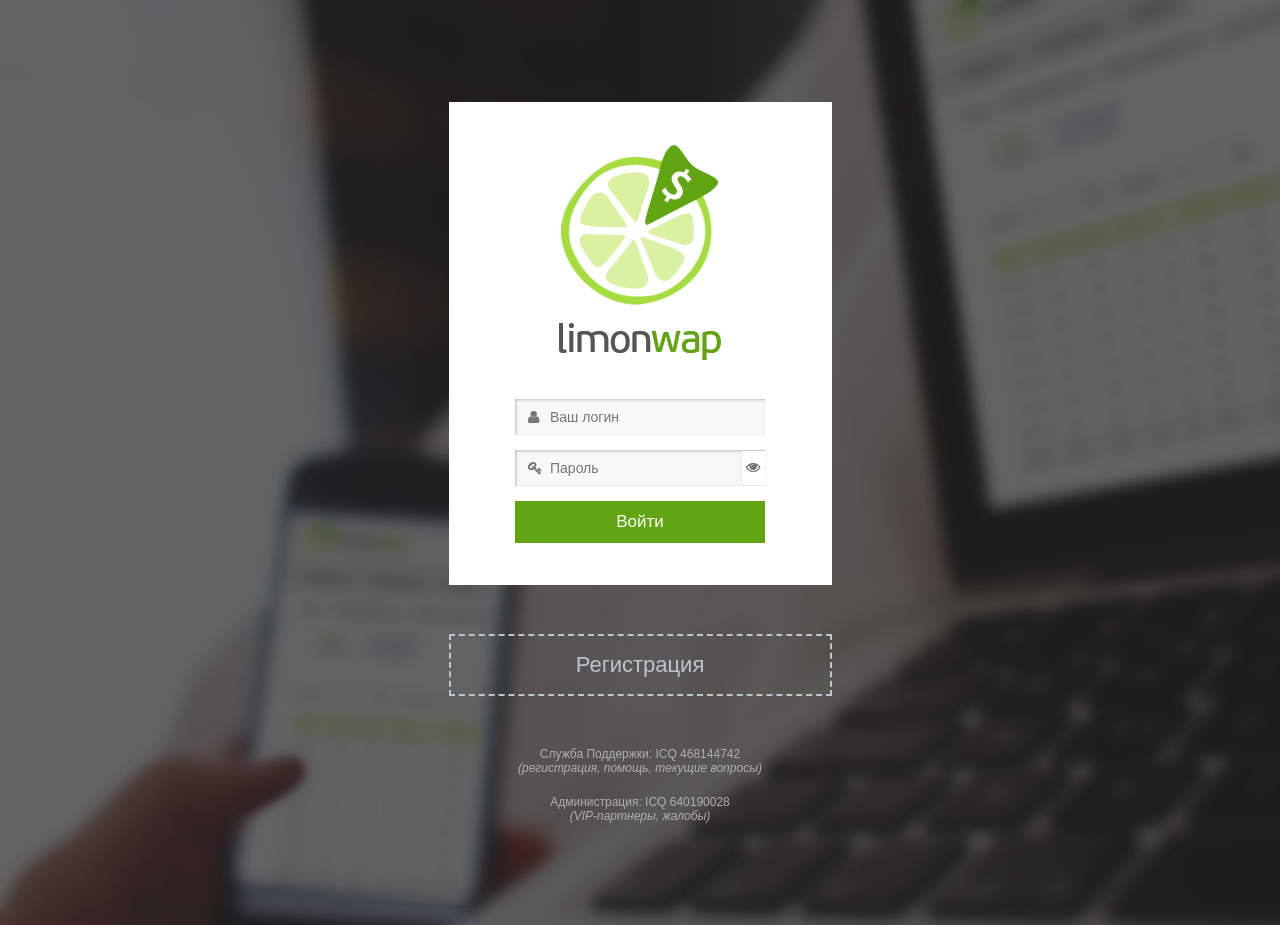
==== builds/login.html @ 2d66a859 "registration page" ====
<!DOCTYPE html>
<html lang="ru" class="no-js">

    <head>
        <meta charset="utf-8">
        <meta http-equiv="x-ua-compatible" content="ie=edge">
        <title>default title</title>
        <meta content="" name="description">
        <meta content="" name="keywords">
        <meta name="viewport" content="width=device-width, initial-scale=1.0">
        <meta content="telephone=no" name="format-detection">
        <meta name="HandheldFriendly" content="true">

        <!--[if (gt IE 9)|!(IE)]><!-->
        <link href="static/css/main.min.css" rel="stylesheet" type="text/css">
        <!--<![endif]-->
        <meta property="og:title" content="default title">
        <meta property="og:title" content="">
        <meta property="og:url" content="">
        <meta property="og:description" content="">
        <meta property="og:image" content="">
        <meta property="og:image:type" content="image/jpeg">
        <meta property="og:image:width" content="500">
        <meta property="og:image:height" content="300">
        <meta property="twitter:description" content="">
        <link rel="image_src" href="">
        <link rel="icon" type="image/x-icon" href="favicon.ico">
        <script>
            (function(H){H.className=H.className.replace(/\bno-js\b/,'js')})(document.documentElement)
        </script>
    </head>

    <body>
        <div class="page-login">
            <div class="login">
                <div class="login__logo"></div>
                <form action="" method="" class="form">
                    <div class="form-element form-element--user">
                        <input type="text" value="" placeholder="Ваш логин" class="form__element">
                    </div>
                    <div class="form-element form-element--password">
                        <input type="password" value="" placeholder="Пароль" class="form__element"><span class="form__show"></span>
                    </div>
                    <input type="submit" value="Войти" class="form__submit">
                </form>
            </div><a href="#" title="" class="registration-button">Регистрация</a>
            <div class="contacts">
                <div class="contacts__row">
                    <p>Служба Поддержки: ICQ 468144742</p><em>(регистрация, помощь, текущие вопросы)</em>
                </div>
                <div class="contacts__row">
                    <p>Администрация: ICQ 640190028</p><em>(VIP-партнеры, жалобы) </em>
                </div>
            </div>
        </div>
        <script src="static/js/main.min.js"></script>
    </body>

</html>
---- builds/static/css/main.min.css ----
/*! normalize.css v3.0.3 | MIT License | github.com/necolas/normalize.css */
html{font-family:sans-serif;-ms-text-size-adjust:100%;-webkit-text-size-adjust:100%}body{margin:0}article,aside,details,figcaption,figure,footer,header,main,menu,nav,section,summary{display:block}audio,canvas,progress,video{display:inline-block;vertical-align:baseline}audio:not([controls]){display:none;height:0}[hidden],template{display:none}a{background-color:transparent}a:active,a:hover{outline:0}abbr[title]{border-bottom:1px dotted}b,strong{font-weight:700}dfn{font-style:italic}mark{background:#ff0;color:#000}sub,sup{font-size:75%;line-height:0;position:relative;vertical-align:baseline}sup{top:-.5em}sub{bottom:-.25em}img{border:0}svg:not(:root){overflow:hidden}figure{margin:0}hr{box-sizing:content-box;height:0}pre{overflow:auto}code,kbd,pre,samp{font-family:monospace,monospace;font-size:1em}button,input,optgroup,select,textarea{color:inherit;font:inherit;margin:0}fieldset{margin:0;padding:0;border:0;outline:0;font-size:100%;vertical-align:baseline;background:0 0}button{overflow:visible}button,select{text-transform:none}button,html input[type=button],input[type=reset],input[type=submit]{-webkit-appearance:button;cursor:pointer}button[disabled],html input[disabled]{cursor:default}button::-moz-focus-inner,input::-moz-focus-inner{border:0;padding:0}input{line-height:normal}input[type=checkbox],input[type=radio]{box-sizing:border-box;padding:0}input[type=number]::-webkit-inner-spin-button,input[type=number]::-webkit-outer-spin-button{height:auto}input[type=search]{-webkit-appearance:textfield;box-sizing:content-box}input[type=search]::-webkit-search-cancel-button,input[type=search]::-webkit-search-decoration{-webkit-appearance:none}legend{border:0;padding:0}textarea{overflow:auto}optgroup{font-weight:700}table{border-collapse:collapse;border-spacing:0}td,th{padding:0}blockquote{margin:0}.form__label{display:block;margin-bottom:5px;color:#000;font-size:14px;line-height:18px}.form__label span{color:#999;font-style:italic}.form__label--inline{width:48%}.form__element{box-sizing:border-box;width:100%;height:100%;padding-left:35px;border:0;background-color:#f8f8f7;box-shadow:inset 1px 1px 3px rgba(0,0,0,.26);font-size:14px}.form__element:focus{outline:none}.form__element--large{padding-left:0;text-align:center;font-size:18px}.form__element--medium{width:48%;padding-left:0;text-align:center;font-size:14px}.form__element--cubic{width:36px;height:36px;padding-left:0;text-align:center;font-size:33px}.form__element--textarea{min-height:62px}.form__element--noheight{height:38px}.form__submit{display:block;box-sizing:border-box;width:250px;height:42px;margin:auto;color:#fff;border:0;background-color:#62a513;font-size:17px}.form__submit:hover{background-color:#73b624}.form__submit--registration{width:398px;height:60px;font-size:22px}.form__show{position:absolute;top:1px;right:0;width:23px;height:94%;background-color:#fff;box-shadow:0 0 1px rgba(0,0,0,.26)}.form__show:before{position:absolute;top:0;right:0;bottom:0;left:0;display:block;margin:auto;content:"";background-image:url(../images/png-sprite/96dpi/sprite.png);background-position:-200px -72px;width:15px;height:9px;background-size:393px,215px;background-repeat:no-repeat}.form__show:hover{cursor:pointer}.form-element{position:relative;width:250px;height:36px;margin:0 auto 15px}.form-element:before{position:absolute;top:12px;left:13px;display:block;content:""}.form-element--user:before{background-image:url(../images/png-sprite/96dpi/sprite.png);background-position:-184px -72px;width:12px;height:12px;background-size:393px,215px;background-repeat:no-repeat}.form-element--password:before{background-image:url(../images/png-sprite/96dpi/sprite.png);background-position:-166px -72px;width:14px;height:13px;background-size:393px,215px;background-repeat:no-repeat}.form-element--large{width:398px;height:48px}.form-element--medium{width:398px;height:auto}.form-element--inline{display:-webkit-box;display:-webkit-flex;display:-ms-flexbox;display:flex;width:398px;height:48px;-webkit-box-align:center;-webkit-align-items:center;-ms-flex-align:center;align-items:center;-webkit-box-pack:justify;-webkit-justify-content:space-between;-ms-flex-pack:justify;justify-content:space-between}html,body{height:100%}.registration{width:651px;margin-bottom:40px}.registration__login{margin:0 auto 39px;background-image:url(../images/png-sprite/96dpi/sprite.png);background-position:-166px 0;width:227px;height:68px;background-size:393px,215px;background-repeat:no-repeat}.registration__back{margin-top:25px;text-align:center}.registration__back a{position:relative;color:#617587;font-size:14px}.registration__back a:before{position:absolute;top:5px;left:-17px;display:block;content:"";background-image:url(../images/png-sprite/96dpi/sprite.png);background-position:-219px -72px;width:13px;height:7px;background-size:393px,215px;background-repeat:no-repeat}.page-login{padding-top:102px;padding-bottom:102px;background:url(../images/general/bg.jpg) no-repeat;background-size:cover;font-family:"Arial"}.login,.registration{width:383px;margin:auto;padding-top:43px;padding-bottom:42px;background-color:#fff}.login__logo{margin:0 auto 39px;background-image:url(../images/png-sprite/96dpi/sprite.png);background-position:0 0;width:162px;height:215px;background-size:393px,215px;background-repeat:no-repeat}.registration-button{display:block;box-sizing:border-box;width:383px;height:62px;margin:49px auto 51px;text-align:center;text-decoration:none;color:#bdc5cc;border:2px dashed;font-size:22px;line-height:58px}.registration-button:hover{color:#fff;border-color:transparent;background-color:#bdc5cc}.contacts{text-align:center;color:#afafaf;font-size:12px}.contacts__row:first-child{margin-bottom:20px}.contacts p{margin:0}
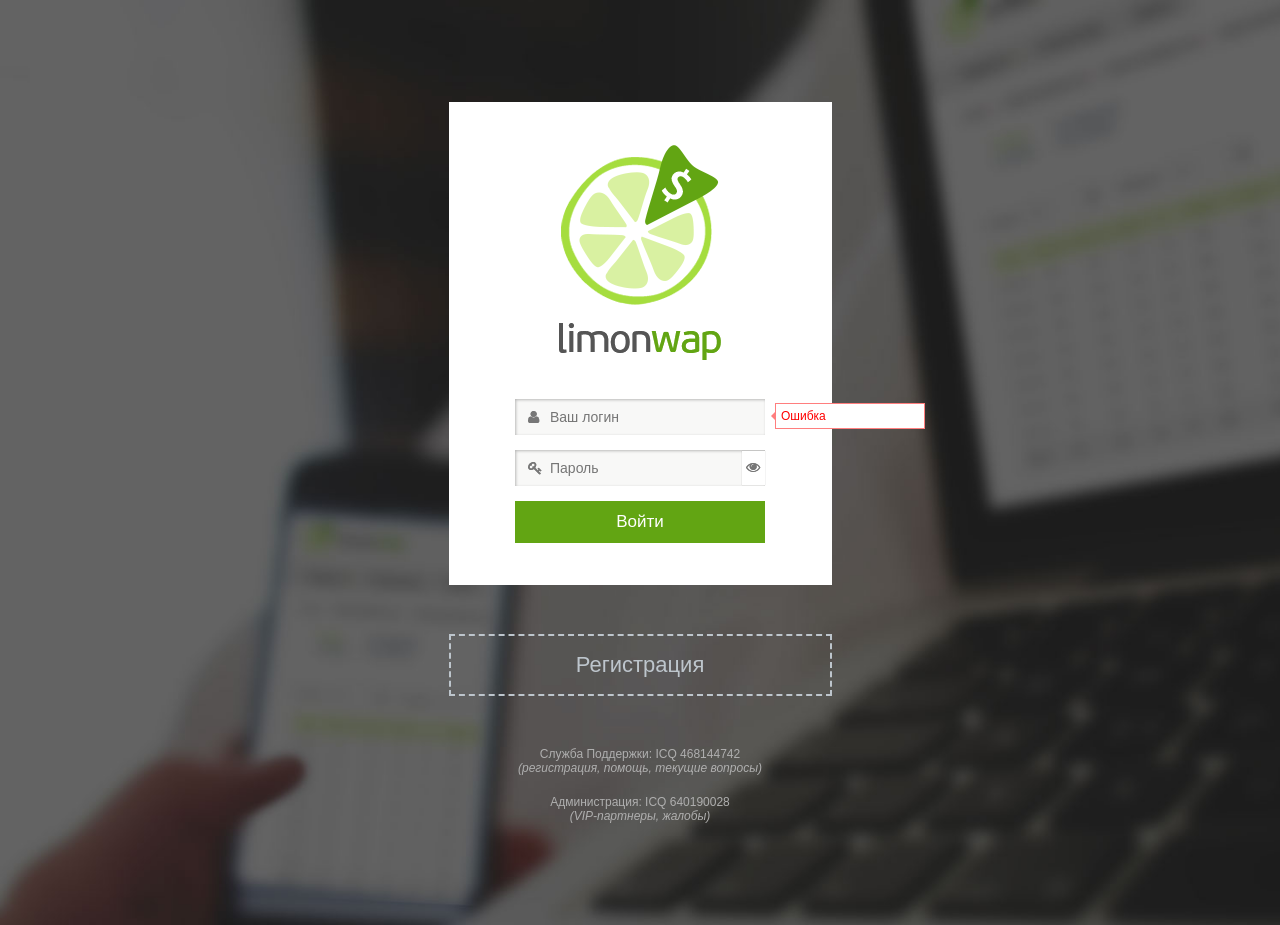
==== commit 49d31b9b: "add error msg" ====
--- a/builds/login.html
+++ b/builds/login.html
@@ -37,6 +37,7 @@
                 <form action="" method="" class="form">
                     <div class="form-element form-element--user">
                         <input type="text" value="" placeholder="Ваш логин" class="form__element">
+                        <div class="form-element__error">Ошибка</div>
                     </div>
                     <div class="form-element form-element--password">
                         <input type="password" value="" placeholder="Пароль" class="form__element"><span class="form__show"></span>
--- a/builds/static/css/main.min.css
+++ b/builds/static/css/main.min.css
@@ -1,2 +1,2 @@
 /*! normalize.css v3.0.3 | MIT License | github.com/necolas/normalize.css */
-html{font-family:sans-serif;-ms-text-size-adjust:100%;-webkit-text-size-adjust:100%}body{margin:0}article,aside,details,figcaption,figure,footer,header,main,menu,nav,section,summary{display:block}audio,canvas,progress,video{display:inline-block;vertical-align:baseline}audio:not([controls]){display:none;height:0}[hidden],template{display:none}a{background-color:transparent}a:active,a:hover{outline:0}abbr[title]{border-bottom:1px dotted}b,strong{font-weight:700}dfn{font-style:italic}mark{background:#ff0;color:#000}sub,sup{font-size:75%;line-height:0;position:relative;vertical-align:baseline}sup{top:-.5em}sub{bottom:-.25em}img{border:0}svg:not(:root){overflow:hidden}figure{margin:0}hr{box-sizing:content-box;height:0}pre{overflow:auto}code,kbd,pre,samp{font-family:monospace,monospace;font-size:1em}button,input,optgroup,select,textarea{color:inherit;font:inherit;margin:0}fieldset{margin:0;padding:0;border:0;outline:0;font-size:100%;vertical-align:baseline;background:0 0}button{overflow:visible}button,select{text-transform:none}button,html input[type=button],input[type=reset],input[type=submit]{-webkit-appearance:button;cursor:pointer}button[disabled],html input[disabled]{cursor:default}button::-moz-focus-inner,input::-moz-focus-inner{border:0;padding:0}input{line-height:normal}input[type=checkbox],input[type=radio]{box-sizing:border-box;padding:0}input[type=number]::-webkit-inner-spin-button,input[type=number]::-webkit-outer-spin-button{height:auto}input[type=search]{-webkit-appearance:textfield;box-sizing:content-box}input[type=search]::-webkit-search-cancel-button,input[type=search]::-webkit-search-decoration{-webkit-appearance:none}legend{border:0;padding:0}textarea{overflow:auto}optgroup{font-weight:700}table{border-collapse:collapse;border-spacing:0}td,th{padding:0}blockquote{margin:0}.form__label{display:block;margin-bottom:5px;color:#000;font-size:14px;line-height:18px}.form__label span{color:#999;font-style:italic}.form__label--inline{width:48%}.form__element{box-sizing:border-box;width:100%;height:100%;padding-left:35px;border:0;background-color:#f8f8f7;box-shadow:inset 1px 1px 3px rgba(0,0,0,.26);font-size:14px}.form__element:focus{outline:none}.form__element--large{padding-left:0;text-align:center;font-size:18px}.form__element--medium{width:48%;padding-left:0;text-align:center;font-size:14px}.form__element--cubic{width:36px;height:36px;padding-left:0;text-align:center;font-size:33px}.form__element--textarea{min-height:62px}.form__element--noheight{height:38px}.form__submit{display:block;box-sizing:border-box;width:250px;height:42px;margin:auto;color:#fff;border:0;background-color:#62a513;font-size:17px}.form__submit:hover{background-color:#73b624}.form__submit--registration{width:398px;height:60px;font-size:22px}.form__show{position:absolute;top:1px;right:0;width:23px;height:94%;background-color:#fff;box-shadow:0 0 1px rgba(0,0,0,.26)}.form__show:before{position:absolute;top:0;right:0;bottom:0;left:0;display:block;margin:auto;content:"";background-image:url(../images/png-sprite/96dpi/sprite.png);background-position:-200px -72px;width:15px;height:9px;background-size:393px,215px;background-repeat:no-repeat}.form__show:hover{cursor:pointer}.form-element{position:relative;width:250px;height:36px;margin:0 auto 15px}.form-element:before{position:absolute;top:12px;left:13px;display:block;content:""}.form-element--user:before{background-image:url(../images/png-sprite/96dpi/sprite.png);background-position:-184px -72px;width:12px;height:12px;background-size:393px,215px;background-repeat:no-repeat}.form-element--password:before{background-image:url(../images/png-sprite/96dpi/sprite.png);background-position:-166px -72px;width:14px;height:13px;background-size:393px,215px;background-repeat:no-repeat}.form-element--large{width:398px;height:48px}.form-element--medium{width:398px;height:auto}.form-element--inline{display:-webkit-box;display:-webkit-flex;display:-ms-flexbox;display:flex;width:398px;height:48px;-webkit-box-align:center;-webkit-align-items:center;-ms-flex-align:center;align-items:center;-webkit-box-pack:justify;-webkit-justify-content:space-between;-ms-flex-pack:justify;justify-content:space-between}html,body{height:100%}.registration{width:651px;margin-bottom:40px}.registration__login{margin:0 auto 39px;background-image:url(../images/png-sprite/96dpi/sprite.png);background-position:-166px 0;width:227px;height:68px;background-size:393px,215px;background-repeat:no-repeat}.registration__back{margin-top:25px;text-align:center}.registration__back a{position:relative;color:#617587;font-size:14px}.registration__back a:before{position:absolute;top:5px;left:-17px;display:block;content:"";background-image:url(../images/png-sprite/96dpi/sprite.png);background-position:-219px -72px;width:13px;height:7px;background-size:393px,215px;background-repeat:no-repeat}.page-login{padding-top:102px;padding-bottom:102px;background:url(../images/general/bg.jpg) no-repeat;background-size:cover;font-family:"Arial"}.login,.registration{width:383px;margin:auto;padding-top:43px;padding-bottom:42px;background-color:#fff}.login__logo{margin:0 auto 39px;background-image:url(../images/png-sprite/96dpi/sprite.png);background-position:0 0;width:162px;height:215px;background-size:393px,215px;background-repeat:no-repeat}.registration-button{display:block;box-sizing:border-box;width:383px;height:62px;margin:49px auto 51px;text-align:center;text-decoration:none;color:#bdc5cc;border:2px dashed;font-size:22px;line-height:58px}.registration-button:hover{color:#fff;border-color:transparent;background-color:#bdc5cc}.contacts{text-align:center;color:#afafaf;font-size:12px}.contacts__row:first-child{margin-bottom:20px}.contacts p{margin:0}+html{font-family:sans-serif;-ms-text-size-adjust:100%;-webkit-text-size-adjust:100%}body{margin:0}article,aside,details,figcaption,figure,footer,header,main,menu,nav,section,summary{display:block}audio,canvas,progress,video{display:inline-block;vertical-align:baseline}audio:not([controls]){display:none;height:0}[hidden],template{display:none}a{background-color:transparent}a:active,a:hover{outline:0}abbr[title]{border-bottom:1px dotted}b,strong{font-weight:700}dfn{font-style:italic}mark{background:#ff0;color:#000}sub,sup{font-size:75%;line-height:0;position:relative;vertical-align:baseline}sup{top:-.5em}sub{bottom:-.25em}img{border:0}svg:not(:root){overflow:hidden}figure{margin:0}hr{box-sizing:content-box;height:0}pre{overflow:auto}code,kbd,pre,samp{font-family:monospace,monospace;font-size:1em}button,input,optgroup,select,textarea{color:inherit;font:inherit;margin:0}fieldset{margin:0;padding:0;border:0;outline:0;font-size:100%;vertical-align:baseline;background:0 0}button{overflow:visible}button,select{text-transform:none}button,html input[type=button],input[type=reset],input[type=submit]{-webkit-appearance:button;cursor:pointer}button[disabled],html input[disabled]{cursor:default}button::-moz-focus-inner,input::-moz-focus-inner{border:0;padding:0}input{line-height:normal}input[type=checkbox],input[type=radio]{box-sizing:border-box;padding:0}input[type=number]::-webkit-inner-spin-button,input[type=number]::-webkit-outer-spin-button{height:auto}input[type=search]{-webkit-appearance:textfield;box-sizing:content-box}input[type=search]::-webkit-search-cancel-button,input[type=search]::-webkit-search-decoration{-webkit-appearance:none}legend{border:0;padding:0}textarea{overflow:auto}optgroup{font-weight:700}table{border-collapse:collapse;border-spacing:0}td,th{padding:0}blockquote{margin:0}.form__label{display:block;margin-bottom:5px;color:#000;font-size:14px;line-height:18px}.form__label span{color:#999;font-style:italic}.form__label--inline{width:48%}.form__element{box-sizing:border-box;width:100%;height:100%;padding-left:35px;border:0;background-color:#f8f8f7;box-shadow:inset 1px 1px 3px rgba(0,0,0,.26);font-size:14px}.form__element:focus{outline:none}.form__element--large{padding-left:0;text-align:center;font-size:18px}.form__element--medium{width:48%;padding-left:0;text-align:center;font-size:14px}.form__element--cubic{width:36px;height:36px;padding-left:0;text-align:center;font-size:33px}.form__element--textarea{min-height:62px}.form__element--noheight{height:38px}.form__submit{display:block;box-sizing:border-box;width:250px;height:42px;margin:auto;color:#fff;border:0;background-color:#62a513;font-size:17px}.form__submit:hover{background-color:#73b624}.form__submit--registration{width:398px;height:60px;font-size:22px}.form__show{position:absolute;top:1px;right:0;width:23px;height:94%;background-color:#fff;box-shadow:0 0 1px rgba(0,0,0,.26)}.form__show:before{position:absolute;top:0;right:0;bottom:0;left:0;display:block;margin:auto;content:"";background-image:url(../images/png-sprite/96dpi/sprite.png);background-position:-200px -72px;width:15px;height:9px;background-size:393px,215px;background-repeat:no-repeat}.form__show:hover{cursor:pointer}.form-element{position:relative;width:250px;height:36px;margin:0 auto 15px}.form-element:before{position:absolute;top:12px;left:13px;display:block;content:""}.form-element--user:before{background-image:url(../images/png-sprite/96dpi/sprite.png);background-position:-184px -72px;width:12px;height:12px;background-size:393px,215px;background-repeat:no-repeat}.form-element--password:before{background-image:url(../images/png-sprite/96dpi/sprite.png);background-position:-166px -72px;width:14px;height:13px;background-size:393px,215px;background-repeat:no-repeat}.form-element--large{width:398px;height:48px}.form-element--medium{width:398px;height:auto}.form-element--inline{display:-webkit-box;display:-webkit-flex;display:-ms-flexbox;display:flex;width:398px;height:48px;-webkit-box-align:center;-webkit-align-items:center;-ms-flex-align:center;align-items:center;-webkit-box-pack:justify;-webkit-justify-content:space-between;-ms-flex-pack:justify;justify-content:space-between}.form-element__error{position:absolute;top:4px;right:-160px;box-sizing:border-box;width:150px;padding:5px;color:red;border:1px solid #ff7e7e;background-color:#fff;font-size:12px}.form-element__error:before{position:absolute;top:7px;left:-5px;width:0;height:0;content:"";border-top:5px solid transparent;border-right:5px solid #ff7e7e;border-bottom:5px solid transparent}html,body{height:100%}.page-login{padding-top:102px;padding-bottom:102px;background:url(../images/general/bg.jpg) no-repeat;background-size:cover;font-family:"Arial"}.login,.registration{width:383px;margin:auto;padding-top:43px;padding-bottom:42px;background-color:#fff}.login__logo{margin:0 auto 39px;background-image:url(../images/png-sprite/96dpi/sprite.png);background-position:0 0;width:162px;height:215px;background-size:393px,215px;background-repeat:no-repeat}.registration-button{display:block;box-sizing:border-box;width:383px;height:62px;margin:49px auto 51px;text-align:center;text-decoration:none;color:#bdc5cc;border:2px dashed;font-size:22px;line-height:58px}.registration-button:hover{color:#fff;border-color:transparent;background-color:#bdc5cc}.contacts{text-align:center;color:#afafaf;font-size:12px}.contacts__row:first-child{margin-bottom:20px}.contacts p{margin:0}.registration{width:651px;margin-bottom:40px}.registration__login{margin:0 auto 39px;background-image:url(../images/png-sprite/96dpi/sprite.png);background-position:-166px 0;width:227px;height:68px;background-size:393px,215px;background-repeat:no-repeat}.registration__back{margin-top:25px;text-align:center}.registration__back a{position:relative;color:#617587;font-size:14px}.registration__back a:before{position:absolute;top:5px;left:-17px;display:block;content:"";background-image:url(../images/png-sprite/96dpi/sprite.png);background-position:-219px -72px;width:13px;height:7px;background-size:393px,215px;background-repeat:no-repeat}
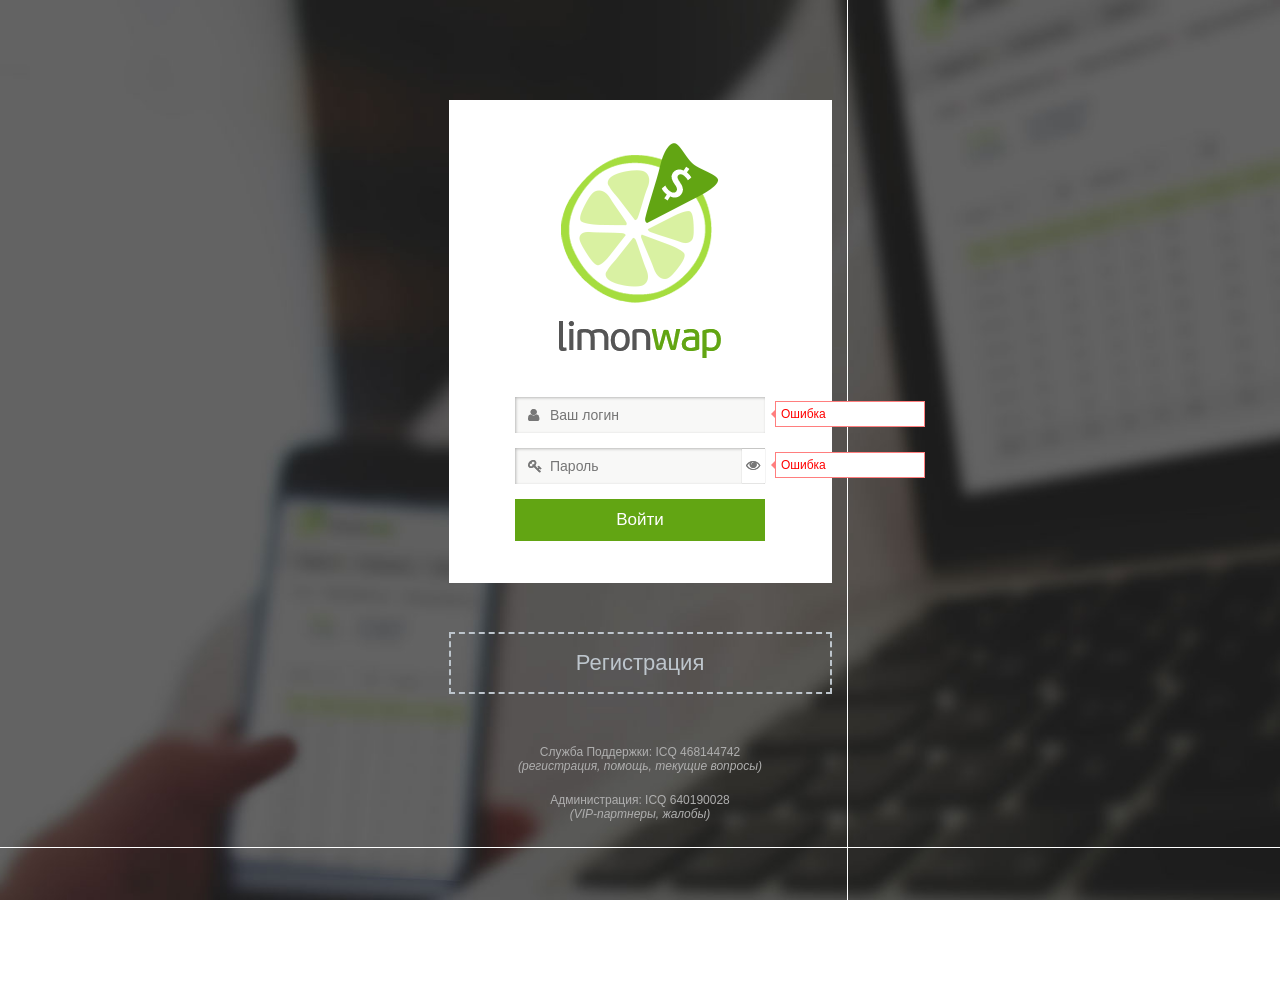
==== commit d8804102: "fix bg" ====
--- a/builds/login.html
+++ b/builds/login.html
@@ -31,29 +31,29 @@
     </head>
 
     <body>
-        <div class="page-login">
-            <div class="login">
-                <div class="login__logo"></div>
-                <form action="" method="" class="form">
-                    <div class="form-element form-element--user">
-                        <input type="text" value="" placeholder="Ваш логин" class="form__element">
-                        <div class="form-element__error">Ошибка</div>
-                    </div>
-                    <div class="form-element form-element--password">
-                        <input type="password" value="" placeholder="Пароль" class="form__element"><span class="form__show"></span>
-                    </div>
-                    <input type="submit" value="Войти" class="form__submit">
-                </form>
-            </div><a href="#" title="" class="registration-button">Регистрация</a>
-            <div class="contacts">
-                <div class="contacts__row">
-                    <p>Служба Поддержки: ICQ 468144742</p><em>(регистрация, помощь, текущие вопросы)</em>
+        <div class="login">
+            <div class="login__logo"></div>
+            <form action="" method="" class="form">
+                <div class="form-element form-element--user">
+                    <input type="text" value="" placeholder="Ваш логин" class="form__element">
+                    <div class="form-element__error">Ошибка</div>
                 </div>
-                <div class="contacts__row">
-                    <p>Администрация: ICQ 640190028</p><em>(VIP-партнеры, жалобы) </em>
+                <div class="form-element form-element--password">
+                    <input type="password" value="" placeholder="Пароль" class="form__element"><span class="form__show"></span>
+                    <div class="form-element__error">Ошибка</div>
                 </div>
+                <input type="submit" value="Войти" class="form__submit">
+            </form>
+        </div><a href="#" title="" class="registration-button">Регистрация</a>
+        <div class="contacts">
+            <div class="contacts__row">
+                <p>Служба Поддержки: ICQ 468144742</p><em>(регистрация, помощь, текущие вопросы)</em>
+            </div>
+            <div class="contacts__row">
+                <p>Администрация: ICQ 640190028</p><em>(VIP-партнеры, жалобы) </em>
             </div>
         </div>
+        <div class="page-login"></div>
         <script src="static/js/main.min.js"></script>
     </body>
 
--- a/builds/static/css/main.min.css
+++ b/builds/static/css/main.min.css
@@ -1,2 +1,2 @@
 /*! normalize.css v3.0.3 | MIT License | github.com/necolas/normalize.css */
-html{font-family:sans-serif;-ms-text-size-adjust:100%;-webkit-text-size-adjust:100%}body{margin:0}article,aside,details,figcaption,figure,footer,header,main,menu,nav,section,summary{display:block}audio,canvas,progress,video{display:inline-block;vertical-align:baseline}audio:not([controls]){display:none;height:0}[hidden],template{display:none}a{background-color:transparent}a:active,a:hover{outline:0}abbr[title]{border-bottom:1px dotted}b,strong{font-weight:700}dfn{font-style:italic}mark{background:#ff0;color:#000}sub,sup{font-size:75%;line-height:0;position:relative;vertical-align:baseline}sup{top:-.5em}sub{bottom:-.25em}img{border:0}svg:not(:root){overflow:hidden}figure{margin:0}hr{box-sizing:content-box;height:0}pre{overflow:auto}code,kbd,pre,samp{font-family:monospace,monospace;font-size:1em}button,input,optgroup,select,textarea{color:inherit;font:inherit;margin:0}fieldset{margin:0;padding:0;border:0;outline:0;font-size:100%;vertical-align:baseline;background:0 0}button{overflow:visible}button,select{text-transform:none}button,html input[type=button],input[type=reset],input[type=submit]{-webkit-appearance:button;cursor:pointer}button[disabled],html input[disabled]{cursor:default}button::-moz-focus-inner,input::-moz-focus-inner{border:0;padding:0}input{line-height:normal}input[type=checkbox],input[type=radio]{box-sizing:border-box;padding:0}input[type=number]::-webkit-inner-spin-button,input[type=number]::-webkit-outer-spin-button{height:auto}input[type=search]{-webkit-appearance:textfield;box-sizing:content-box}input[type=search]::-webkit-search-cancel-button,input[type=search]::-webkit-search-decoration{-webkit-appearance:none}legend{border:0;padding:0}textarea{overflow:auto}optgroup{font-weight:700}table{border-collapse:collapse;border-spacing:0}td,th{padding:0}blockquote{margin:0}.form__label{display:block;margin-bottom:5px;color:#000;font-size:14px;line-height:18px}.form__label span{color:#999;font-style:italic}.form__label--inline{width:48%}.form__element{box-sizing:border-box;width:100%;height:100%;padding-left:35px;border:0;background-color:#f8f8f7;box-shadow:inset 1px 1px 3px rgba(0,0,0,.26);font-size:14px}.form__element:focus{outline:none}.form__element--large{padding-left:0;text-align:center;font-size:18px}.form__element--medium{width:48%;padding-left:0;text-align:center;font-size:14px}.form__element--cubic{width:36px;height:36px;padding-left:0;text-align:center;font-size:33px}.form__element--textarea{min-height:62px}.form__element--noheight{height:38px}.form__submit{display:block;box-sizing:border-box;width:250px;height:42px;margin:auto;color:#fff;border:0;background-color:#62a513;font-size:17px}.form__submit:hover{background-color:#73b624}.form__submit--registration{width:398px;height:60px;font-size:22px}.form__show{position:absolute;top:1px;right:0;width:23px;height:94%;background-color:#fff;box-shadow:0 0 1px rgba(0,0,0,.26)}.form__show:before{position:absolute;top:0;right:0;bottom:0;left:0;display:block;margin:auto;content:"";background-image:url(../images/png-sprite/96dpi/sprite.png);background-position:-200px -72px;width:15px;height:9px;background-size:393px,215px;background-repeat:no-repeat}.form__show:hover{cursor:pointer}.form-element{position:relative;width:250px;height:36px;margin:0 auto 15px}.form-element:before{position:absolute;top:12px;left:13px;display:block;content:""}.form-element--user:before{background-image:url(../images/png-sprite/96dpi/sprite.png);background-position:-184px -72px;width:12px;height:12px;background-size:393px,215px;background-repeat:no-repeat}.form-element--password:before{background-image:url(../images/png-sprite/96dpi/sprite.png);background-position:-166px -72px;width:14px;height:13px;background-size:393px,215px;background-repeat:no-repeat}.form-element--large{width:398px;height:48px}.form-element--medium{width:398px;height:auto}.form-element--inline{display:-webkit-box;display:-webkit-flex;display:-ms-flexbox;display:flex;width:398px;height:48px;-webkit-box-align:center;-webkit-align-items:center;-ms-flex-align:center;align-items:center;-webkit-box-pack:justify;-webkit-justify-content:space-between;-ms-flex-pack:justify;justify-content:space-between}.form-element__error{position:absolute;top:4px;right:-160px;box-sizing:border-box;width:150px;padding:5px;color:red;border:1px solid #ff7e7e;background-color:#fff;font-size:12px}.form-element__error:before{position:absolute;top:7px;left:-5px;width:0;height:0;content:"";border-top:5px solid transparent;border-right:5px solid #ff7e7e;border-bottom:5px solid transparent}html,body{height:100%}.page-login{padding-top:102px;padding-bottom:102px;background:url(../images/general/bg.jpg) no-repeat;background-size:cover;font-family:"Arial"}.login,.registration{width:383px;margin:auto;padding-top:43px;padding-bottom:42px;background-color:#fff}.login__logo{margin:0 auto 39px;background-image:url(../images/png-sprite/96dpi/sprite.png);background-position:0 0;width:162px;height:215px;background-size:393px,215px;background-repeat:no-repeat}.registration-button{display:block;box-sizing:border-box;width:383px;height:62px;margin:49px auto 51px;text-align:center;text-decoration:none;color:#bdc5cc;border:2px dashed;font-size:22px;line-height:58px}.registration-button:hover{color:#fff;border-color:transparent;background-color:#bdc5cc}.contacts{text-align:center;color:#afafaf;font-size:12px}.contacts__row:first-child{margin-bottom:20px}.contacts p{margin:0}.registration{width:651px;margin-bottom:40px}.registration__login{margin:0 auto 39px;background-image:url(../images/png-sprite/96dpi/sprite.png);background-position:-166px 0;width:227px;height:68px;background-size:393px,215px;background-repeat:no-repeat}.registration__back{margin-top:25px;text-align:center}.registration__back a{position:relative;color:#617587;font-size:14px}.registration__back a:before{position:absolute;top:5px;left:-17px;display:block;content:"";background-image:url(../images/png-sprite/96dpi/sprite.png);background-position:-219px -72px;width:13px;height:7px;background-size:393px,215px;background-repeat:no-repeat}+html{font-family:sans-serif;-ms-text-size-adjust:100%;-webkit-text-size-adjust:100%}body{margin:0}article,aside,details,figcaption,figure,footer,header,main,menu,nav,section,summary{display:block}audio,canvas,progress,video{display:inline-block;vertical-align:baseline}audio:not([controls]){display:none;height:0}[hidden],template{display:none}a{background-color:transparent}a:active,a:hover{outline:0}abbr[title]{border-bottom:1px dotted}b,strong{font-weight:700}dfn{font-style:italic}mark{background:#ff0;color:#000}sub,sup{font-size:75%;line-height:0;position:relative;vertical-align:baseline}sup{top:-.5em}sub{bottom:-.25em}img{border:0}svg:not(:root){overflow:hidden}figure{margin:0}hr{box-sizing:content-box;height:0}pre{overflow:auto}code,kbd,pre,samp{font-family:monospace,monospace;font-size:1em}button,input,optgroup,select,textarea{color:inherit;font:inherit;margin:0}fieldset{margin:0;padding:0;border:0;outline:0;font-size:100%;vertical-align:baseline;background:0 0}button{overflow:visible}button,select{text-transform:none}button,html input[type=button],input[type=reset],input[type=submit]{-webkit-appearance:button;cursor:pointer}button[disabled],html input[disabled]{cursor:default}button::-moz-focus-inner,input::-moz-focus-inner{border:0;padding:0}input{line-height:normal}input[type=checkbox],input[type=radio]{box-sizing:border-box;padding:0}input[type=number]::-webkit-inner-spin-button,input[type=number]::-webkit-outer-spin-button{height:auto}input[type=search]{-webkit-appearance:textfield;box-sizing:content-box}input[type=search]::-webkit-search-cancel-button,input[type=search]::-webkit-search-decoration{-webkit-appearance:none}legend{border:0;padding:0}textarea{overflow:auto}optgroup{font-weight:700}table{border-collapse:collapse;border-spacing:0}td,th{padding:0}blockquote{margin:0}.page-login{position:fixed;z-index:-1;top:0;left:0;width:100%;height:100%;background:url(../images/general/bg.jpg) no-repeat;background-size:cover;font-family:"Arial"}.form__label{display:block;margin-bottom:5px;color:#000;font-size:14px;line-height:18px}.form__label span{color:#999;font-style:italic}.form__label--inline{width:48%}.form__element{box-sizing:border-box;width:100%;height:100%;padding-left:35px;border:0;background-color:#f8f8f7;box-shadow:inset 1px 1px 3px rgba(0,0,0,.26);font-size:14px}.form__element:focus{outline:none}.form__element--large{padding-left:0;text-align:center;font-size:18px}.form__element--medium{width:48%;padding-left:0;text-align:center;font-size:14px}.form__element--cubic{width:36px;height:36px;padding-left:0;text-align:center;font-size:33px}.form__element--textarea{min-height:62px}.form__element--noheight{height:38px}.form__submit{display:block;box-sizing:border-box;width:250px;height:42px;margin:auto;color:#fff;border:0;background-color:#62a513;font-size:17px}.form__submit:hover{background-color:#73b624}.form__submit--registration{width:398px;height:60px;font-size:22px}.form__show{position:absolute;top:1px;right:0;width:23px;height:94%;background-color:#fff;box-shadow:0 0 1px rgba(0,0,0,.26)}.form__show:before{position:absolute;top:0;right:0;bottom:0;left:0;display:block;margin:auto;content:"";background-image:url(../images/png-sprite/96dpi/sprite.png);background-position:-200px -72px;width:15px;height:9px;background-size:393px,215px;background-repeat:no-repeat}.form__show:hover{cursor:pointer}.form-element{position:relative;width:250px;height:36px;margin:0 auto 15px}.form-element:before{position:absolute;top:12px;left:13px;display:block;content:""}.form-element--user:before{background-image:url(../images/png-sprite/96dpi/sprite.png);background-position:-184px -72px;width:12px;height:12px;background-size:393px,215px;background-repeat:no-repeat}.form-element--password:before{background-image:url(../images/png-sprite/96dpi/sprite.png);background-position:-166px -72px;width:14px;height:13px;background-size:393px,215px;background-repeat:no-repeat}.form-element--large{width:398px;height:48px}.form-element--large .form-element__error{top:10px}.form-element--medium{width:398px;height:auto}.form-element--medium .form-element__error{top:25px}.form-element--inline{display:-webkit-box;display:-webkit-flex;display:-ms-flexbox;display:flex;width:398px;height:48px;-webkit-box-align:center;-webkit-align-items:center;-ms-flex-align:center;align-items:center;-webkit-box-pack:justify;-webkit-justify-content:space-between;-ms-flex-pack:justify;justify-content:space-between}.form-element--inline .form-element__error{top:10px}.form-element__error{position:absolute;top:4px;right:-160px;box-sizing:border-box;width:150px;padding:5px;color:red;border:1px solid #ff7e7e;background-color:#fff;font-size:12px}.form-element__error:before{position:absolute;top:7px;left:-5px;width:0;height:0;content:"";border-top:5px solid transparent;border-right:5px solid #ff7e7e;border-bottom:5px solid transparent}html,body{height:100%;font-family:'Arial'}.complete{position:relative;top:100px;margin-top:0!important}.complete__text{padding:15px 25px 15px 25px;text-align:center;font-size:21px;font-weight:700;line-height:28px}.login,.complete,.registration{width:383px;margin:100px auto 0;padding-top:43px;padding-bottom:42px;background-color:#fff}.login__logo{margin:0 auto 39px;background-image:url(../images/png-sprite/96dpi/sprite.png);background-position:0 0;width:162px;height:215px;background-size:393px,215px;background-repeat:no-repeat}.registration-button{display:block;box-sizing:border-box;width:383px;height:62px;margin:49px auto 51px;text-align:center;text-decoration:none;color:#bdc5cc;border:2px dashed;font-size:22px;line-height:58px}.registration-button:hover{color:#fff;border-color:transparent;background-color:#bdc5cc}.contacts{margin-bottom:100px;text-align:center;color:#afafaf;font-size:12px}.contacts__row:first-child{margin-bottom:20px}.contacts p{margin:0}.registration{width:651px;margin-bottom:40px}.registration__login,.complete__logo{margin:0 auto 39px;background-image:url(../images/png-sprite/96dpi/sprite.png);background-position:-166px 0;width:227px;height:68px;background-size:393px,215px;background-repeat:no-repeat}.registration__back{margin-top:25px;text-align:center}.registration__back a{position:relative;color:#617587;font-size:14px}.registration__back a:before{position:absolute;top:5px;left:-17px;display:block;content:"";background-image:url(../images/png-sprite/96dpi/sprite.png);background-position:-219px -72px;width:13px;height:7px;background-size:393px,215px;background-repeat:no-repeat}
